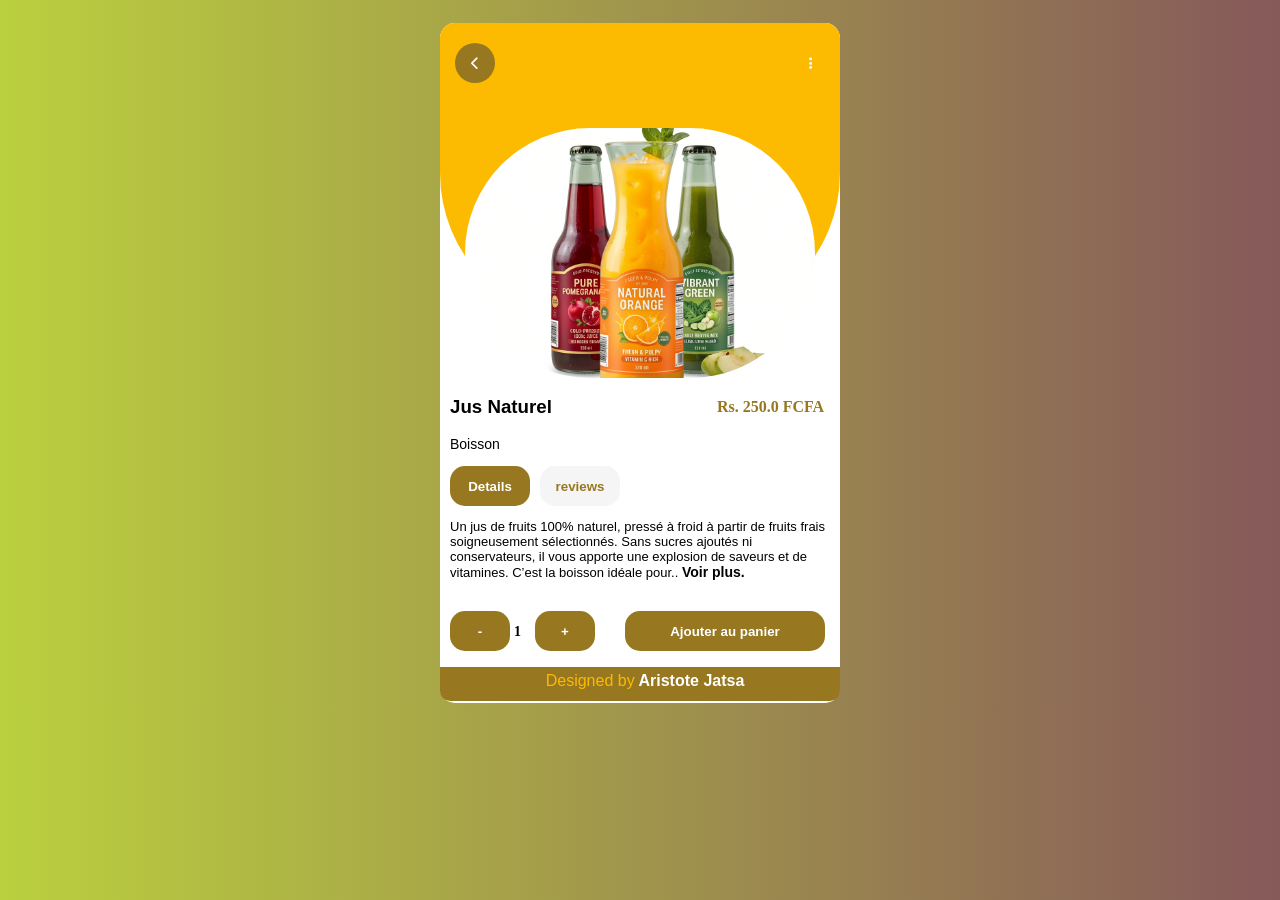
==== index.html @ 112fa985 "menu" ====
<!DOCTYPE HTML>
<html lang="fr">
    <head>
        <meta charset="utf-8">
        <title>menu hamburger</title>
        <meta name="viewport" content="width=device-with, initial-scale=1.0">
        <link rel="stylesheet" href="https://cdnjs.cloudflare.com/ajax/libs/font-awesome/6.5.1/css/all.min.css">
        <link rel ="stylesheet" href="index.css">
    </head>
    <body>
        <div class="container">
            <div class="div1">
                <div class="div11">
                    <!--a refaire -->
                    <button class="back" aria-label="Retour">
                            <i class="fa-solid fa-chevron-left"></i>
                    </button>

                    <button class="menu" aria-label="Options">
                    <i class="fa-solid fa-ellipsis-vertical"></i>
                    </button>
                </div>
            </div><br><br><br>
            <div class="div2">
                <div class="jh"><h3>Jus Naturel</h3>
                <p style="font-size:14px">Boisson</P></div>
                <div class="ls">
                    <h4>Rs. 250.0 FCFA</h4></div>
            </div>
            <div class="div3">
                <button class="but1">Details</button>
                <button class="but2">reviews</button>
            </div>
            <div class="div4">
                <p style="font-size:13px; text-align=left;font-family: Arial, Helvetica, sans-serif;" >Un jus de fruits 100% naturel,
                     pressé à froid à partir de fruits frais soigneusement sélectionnés.
                     Sans sucres ajoutés ni conservateurs, il vous apporte une explosion de saveurs et de vitamines.
                      C’est la boisson idéale pour.. <span>Voir plus.</span></p>
            </div><br>
            <div class="div5">
                <div class="div55">
                    <button onclick="decrement()" div class="but33">-</button>
                        <span id="value">1</span>
                    <button onclick="increment()" class="but33">+</button>

                </div>
                <div class="div56">
                    <button type="submit" class="nn">Ajouter au panier</button>
                </div>
            </div>
            <footer>
            <p style="padding-top:5px;color:#FCBB01;">Designed by<strong style="font-weight:bolder;color:white;"> Aristote Jatsa</strong></p>
        </footer>
        </div>
        
    </body>
</html>
---- index.css ----
body{
    background:linear-gradient(to left,#7c4f50);
    background:linear-gradient(to right,hsl(69, 61%, 53%),#86595a);
    
    display: flex;
    justify-content: center;
    align-items: center;
}

.container{
    width:400px;
    height:680px;
    border-radius: 15px;
    background-color: white;
    margin-top: 15px;
    
}
.div1{
    width:400px;
    height:300px;
    border-top-left-radius:  15px;
    border-top-right-radius:  15px;
    border-bottom-left-radius:  150px;
    border-bottom-right-radius:  150px;
    background-color: #FCBB01;
    position:relative;
    display: flex;
    justify-content: center;
    align-items: center;
}
.div11{
    background-image: url("img/jjj.png");
    background-repeat: no-repeat;
    background-position: center;
    background-size: cover;
    background-color: transparent;
    width: 350px;
    height: 250px;
    margin-top: 160px;
    position: absolute;
    border-bottom-left-radius:  150px;
    border-bottom-right-radius:  150px;
    border-top-left-radius:  150px;
    border-top-right-radius:  150px;

}
.div2{
    display: flex;
    gap: 150px;
}
h4{
    margin-left: 15px;
    color:#977820 ;
    
}
h3,p{
    margin-left: 10px;
    font-family: Arial, Helvetica, sans-serif;
    color: black;
}
    

.div3{
    display: flex;
    margin-left: 10px;
    
}
.but1{
    background-color:#977820 ;
    width: 80px;
    height: 40px;
    border-radius: 15px;
    color: white;
    border:none;
    font-weight: bolder;
}

.but2{
    background-color:whitesmoke ;
    width: 80px;
    height: 40px;
    border-radius: 15px;
    border:none;
    margin-left: 10px;
    font-weight: bolder;
    color: #977820;
}
span{
    color: black;
    font-weight: bolder;
    font-size: 14px;
}
.div5{
    display: flex;
    gap: 30px;
}
.but33{
    margin-left: 10px;
    background-color:whitesmoke ;
    width: 60px;
    height: 40px;
    border-radius: 15px;
    border:none;
    font-weight: bolder;
    background-color:#977820 ;
    color: white;
}
.nn{
    background-color:#977820 ;
    width: 200px;
    height: 40px;
    border-radius: 15px;
    color: white;
    border:none;
    font-weight: bolder;
}

footer{
    width: 400px;
    background-color: #977820;
    height: 34px;
    color: white;
    border-bottom-left-radius:  10px;
    border-bottom-right-radius:  10px;
    text-align: center;
    
}
@media screen  and (max-width: 768px){
    .container{
        width: 90%;
    }
}
    
.back{
    background-color:#977820 ;
    width: 40px;
    height: 40px;
    border-radius: 100%;
    color: white;
    border:none;
    font-weight: bolder;
    margin-top: -85px;
    position: absolute;
    margin-left: -10px;
}
.menu{
    background-color:transparent ;
    width: 50px;
    height: 40px;
    border-radius: 100%;
    color: white;
    border:none;
    font-weight: bolder;
    margin-top: -85px;
    position: absolute;
    margin-left: 320px;

}
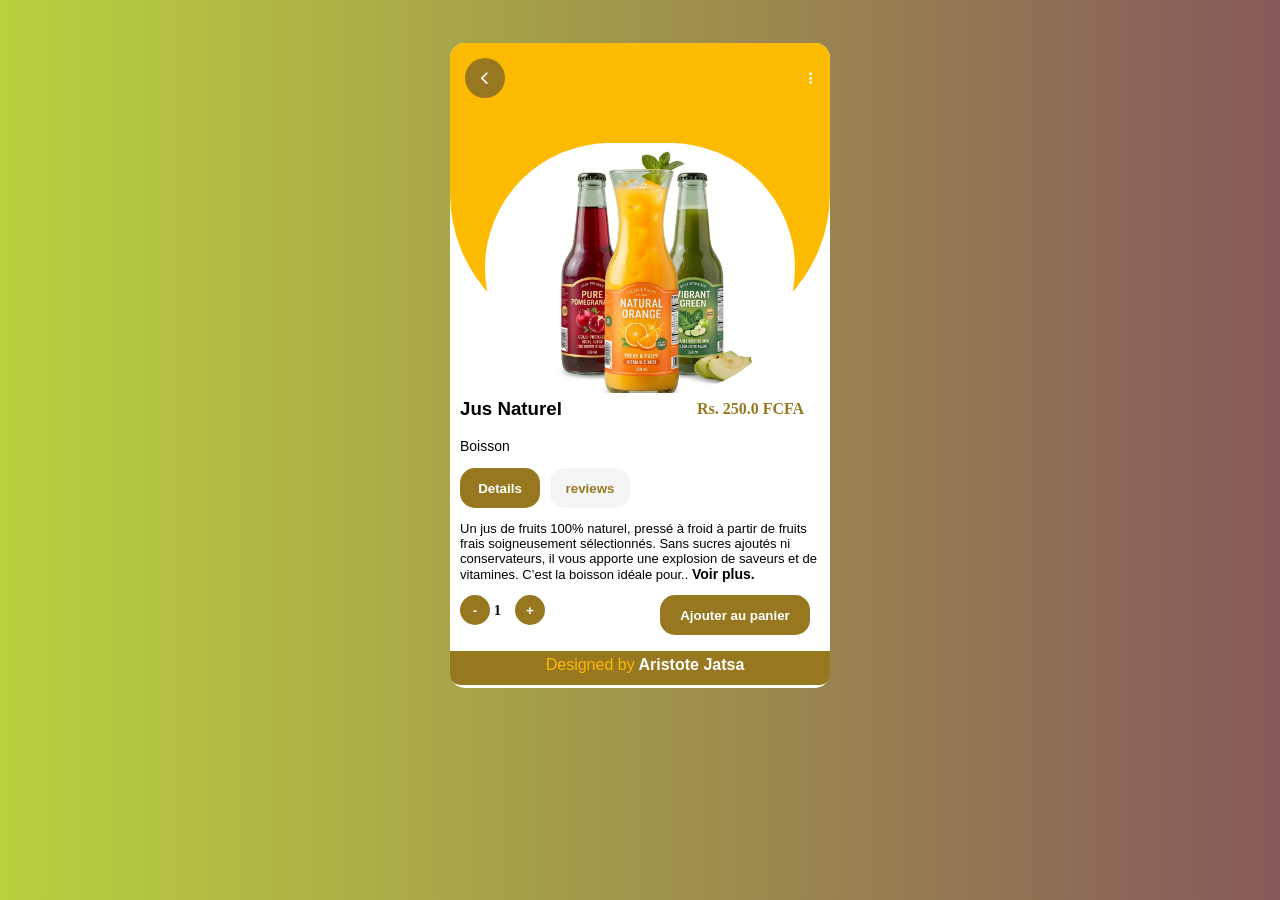
==== commit 8efb9730: "dd" ====
--- a/index.html
+++ b/index.html
@@ -2,7 +2,7 @@
 <html lang="fr">
     <head>
         <meta charset="utf-8">
-        <title>menu hamburger</title>
+        <title>Affiche jus</title>
         <meta name="viewport" content="width=device-with, initial-scale=1.0">
         <link rel="stylesheet" href="https://cdnjs.cloudflare.com/ajax/libs/font-awesome/6.5.1/css/all.min.css">
         <link rel ="stylesheet" href="index.css">
@@ -20,7 +20,7 @@
                     <i class="fa-solid fa-ellipsis-vertical"></i>
                     </button>
                 </div>
-            </div><br><br><br>
+            </div><br><br>
             <div class="div2">
                 <div class="jh"><h3>Jus Naturel</h3>
                 <p style="font-size:14px">Boisson</P></div>
@@ -36,7 +36,7 @@
                      pressé à froid à partir de fruits frais soigneusement sélectionnés.
                      Sans sucres ajoutés ni conservateurs, il vous apporte une explosion de saveurs et de vitamines.
                       C’est la boisson idéale pour.. <span>Voir plus.</span></p>
-            </div><br>
+            </div>
             <div class="div5">
                 <div class="div55">
                     <button onclick="decrement()" div class="but33">-</button>
--- a/index.css
+++ b/index.css
@@ -8,15 +8,15 @@
 }
 
 .container{
-    width:400px;
-    height:680px;
+    width:380px;
+    height:645px;
     border-radius: 15px;
     background-color: white;
-    margin-top: 15px;
+    margin-top: 35px;
     
 }
 .div1{
-    width:400px;
+    width:380px;
     height:300px;
     border-top-left-radius:  15px;
     border-top-right-radius:  15px;
@@ -34,9 +34,9 @@
     background-position: center;
     background-size: cover;
     background-color: transparent;
-    width: 350px;
+    width: 310px;
     height: 250px;
-    margin-top: 160px;
+    margin-top: 150px;
     position: absolute;
     border-bottom-left-radius:  150px;
     border-bottom-right-radius:  150px;
@@ -46,13 +46,15 @@
 }
 .div2{
     display: flex;
-    gap: 150px;
+    gap: 120px;
 }
 h4{
     margin-left: 15px;
-    color:#977820 ;
-    
-}
+    color:#977820 ;}
+h3{
+    margin-left: 10;
+}   
+
 h3,p{
     margin-left: 10px;
     font-family: Arial, Helvetica, sans-serif;
@@ -92,13 +94,13 @@
 }
 .div5{
     display: flex;
-    gap: 30px;
+    gap: 115px;
 }
 .but33{
     margin-left: 10px;
     background-color:whitesmoke ;
-    width: 60px;
-    height: 40px;
+    width: 30px;
+    height: 30px;
     border-radius: 15px;
     border:none;
     font-weight: bolder;
@@ -107,7 +109,7 @@
 }
 .nn{
     background-color:#977820 ;
-    width: 200px;
+    width: 150px;
     height: 40px;
     border-radius: 15px;
     color: white;
@@ -116,7 +118,7 @@
 }
 
 footer{
-    width: 400px;
+    width: 380px;
     background-color: #977820;
     height: 34px;
     color: white;
@@ -125,11 +127,7 @@
     text-align: center;
     
 }
-@media screen  and (max-width: 768px){
-    .container{
-        width: 90%;
-    }
-}
+
     
 .back{
     background-color:#977820 ;
@@ -141,7 +139,7 @@
     font-weight: bolder;
     margin-top: -85px;
     position: absolute;
-    margin-left: -10px;
+    margin-left: -20px;
 }
 .menu{
     background-color:transparent ;
@@ -153,6 +151,25 @@
     font-weight: bolder;
     margin-top: -85px;
     position: absolute;
-    margin-left: 320px;
+    margin-left: 300px;
 
+}
+@media screen and (max-width: 768px) {
+    .container {
+        width: 95%;        
+        max-width: 400px;  
+        height: auto;    
+    }
+
+.div1, footer {
+        width: 100%;       
+
+    }
+.div11 {
+        width: 90%;        
+    }
+
+.menu {
+        right: 15px;       
+    }
 }
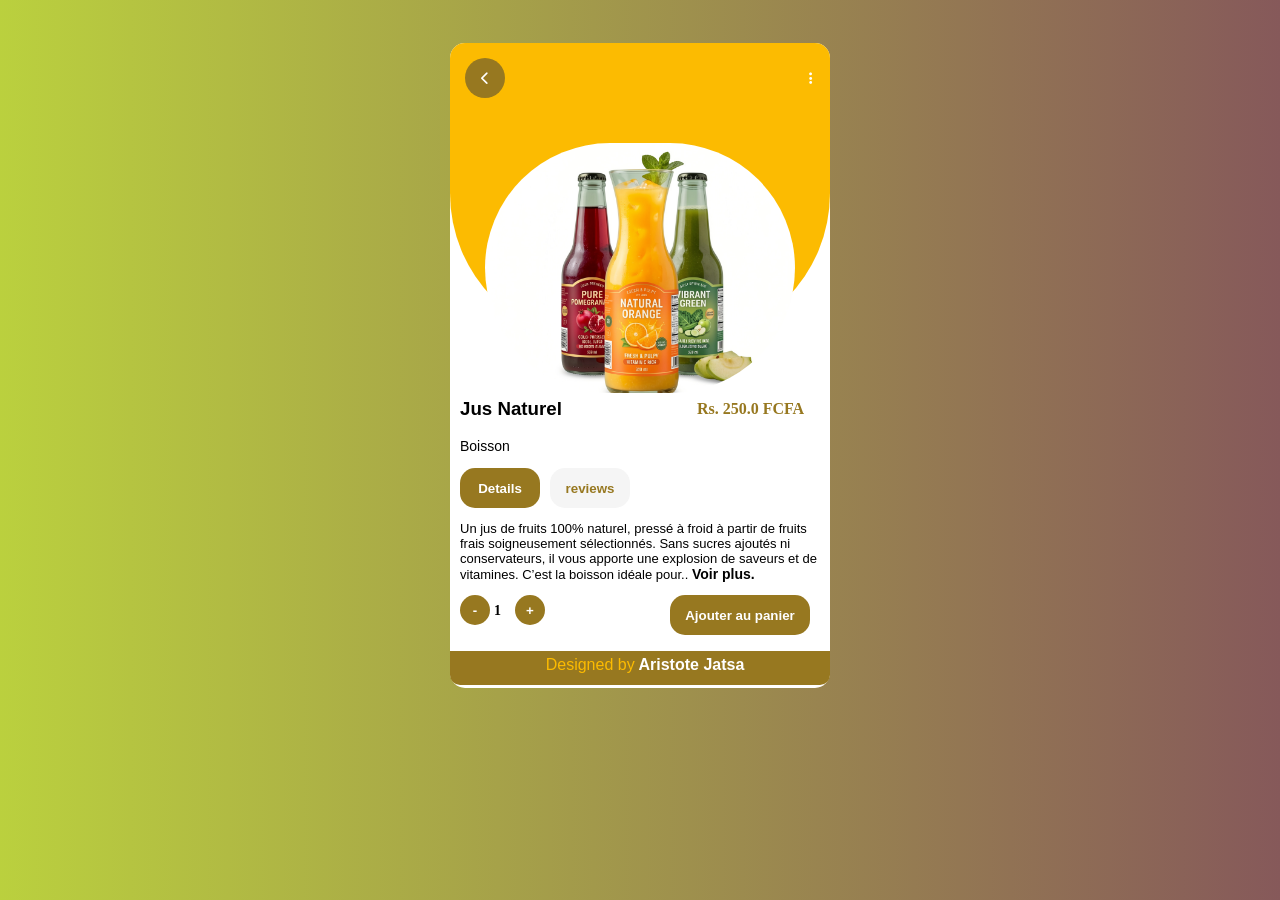
==== commit ce8ee0d8: "d" ====
--- a/index.html
+++ b/index.html
@@ -32,7 +32,7 @@
                 <button class="but2">reviews</button>
             </div>
             <div class="div4">
-                <p style="font-size:13px; text-align=left;font-family: Arial, Helvetica, sans-serif;" >Un jus de fruits 100% naturel,
+                <p style=" text-align=left;font-family: Arial, Helvetica, sans-serif;" class="rr" >Un jus de fruits 100% naturel,
                      pressé à froid à partir de fruits frais soigneusement sélectionnés.
                      Sans sucres ajoutés ni conservateurs, il vous apporte une explosion de saveurs et de vitamines.
                       C’est la boisson idéale pour.. <span>Voir plus.</span></p>
--- a/index.css
+++ b/index.css
@@ -94,7 +94,7 @@
 }
 .div5{
     display: flex;
-    gap: 115px;
+    gap: 125px;
 }
 .but33{
     margin-left: 10px;
@@ -109,7 +109,7 @@
 }
 .nn{
     background-color:#977820 ;
-    width: 150px;
+    width: 140px;
     height: 40px;
     border-radius: 15px;
     color: white;
@@ -127,7 +127,9 @@
     text-align: center;
     
 }
-
+.rr{
+    font-size: 13px;
+}
     
 .back{
     background-color:#977820 ;
@@ -172,4 +174,18 @@
 .menu {
         right: 15px;       
     }
-}+.but33{
+    max-width: 30px;
+    max-height: 30px;
+    }
+.nn{
+    max-width: 100px;
+    
+}
+.rr{
+    font-size: 11px;
+}
+.back{
+    margin-left: 10px;
+}
+}
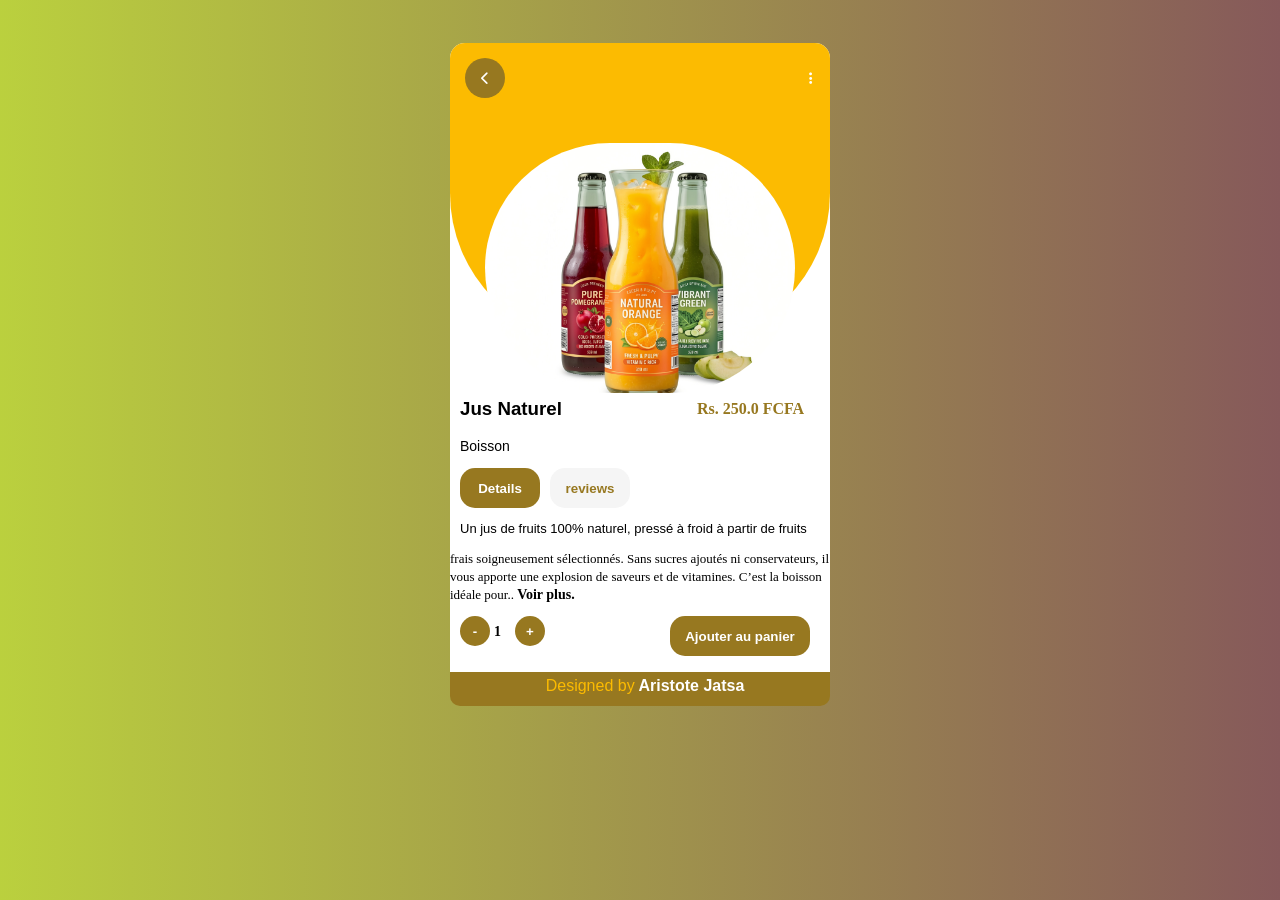
==== commit 84b1c181: "dv" ====
--- a/index.html
+++ b/index.html
@@ -33,7 +33,7 @@
             </div>
             <div class="div4">
                 <p style=" text-align=left;font-family: Arial, Helvetica, sans-serif;" class="rr" >Un jus de fruits 100% naturel,
-                     pressé à froid à partir de fruits frais soigneusement sélectionnés.
+                     pressé à froid à partir de fruits</p> <pstyle=" text-align=left;font-family: Arial, Helvetica, sans-serif;" class="rr"  >frais soigneusement sélectionnés.
                      Sans sucres ajoutés ni conservateurs, il vous apporte une explosion de saveurs et de vitamines.
                       C’est la boisson idéale pour.. <span>Voir plus.</span></p>
             </div>
--- a/index.css
+++ b/index.css
@@ -184,8 +184,12 @@
 }
 .rr{
     font-size: 11px;
+    
 }
 .back{
     margin-left: 10px;
 }
+.menu{
+    margin-left: 10px;
 }
+}
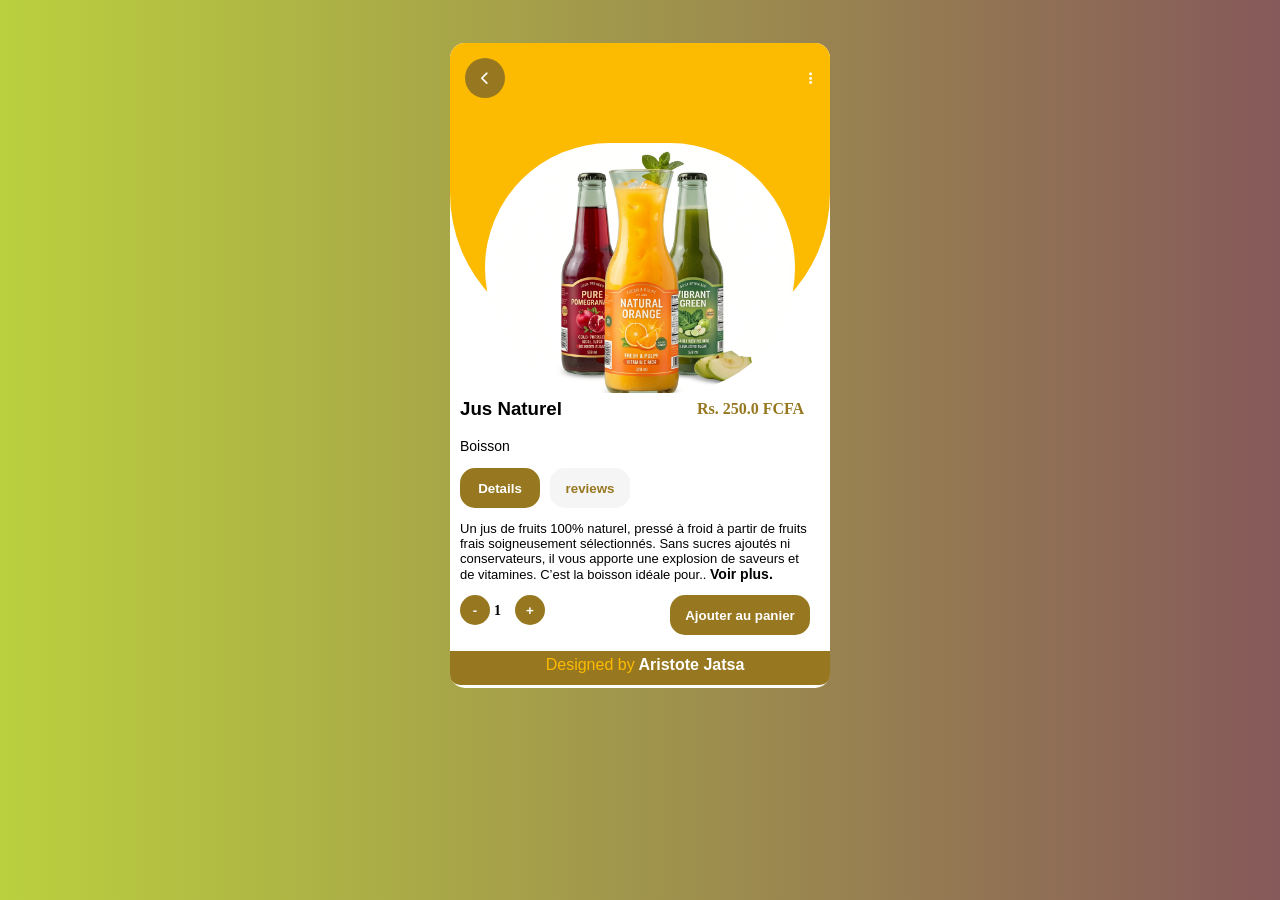
==== commit d9e13724: "dff" ====
--- a/index.html
+++ b/index.html
@@ -33,8 +33,8 @@
             </div>
             <div class="div4">
                 <p style=" text-align=left;font-family: Arial, Helvetica, sans-serif;" class="rr" >Un jus de fruits 100% naturel,
-                     pressé à froid à partir de fruits</p> <pstyle=" text-align=left;font-family: Arial, Helvetica, sans-serif;" class="rr"  >frais soigneusement sélectionnés.
-                     Sans sucres ajoutés ni conservateurs, il vous apporte une explosion de saveurs et de vitamines.
+                     pressé à froid à partir de fruits<br> frais soigneusement sélectionnés.
+                     Sans sucres ajoutés ni conservateurs, il vous apporte une explosion de saveurs et<br> de vitamines.
                       C’est la boisson idéale pour.. <span>Voir plus.</span></p>
             </div>
             <div class="div5">
